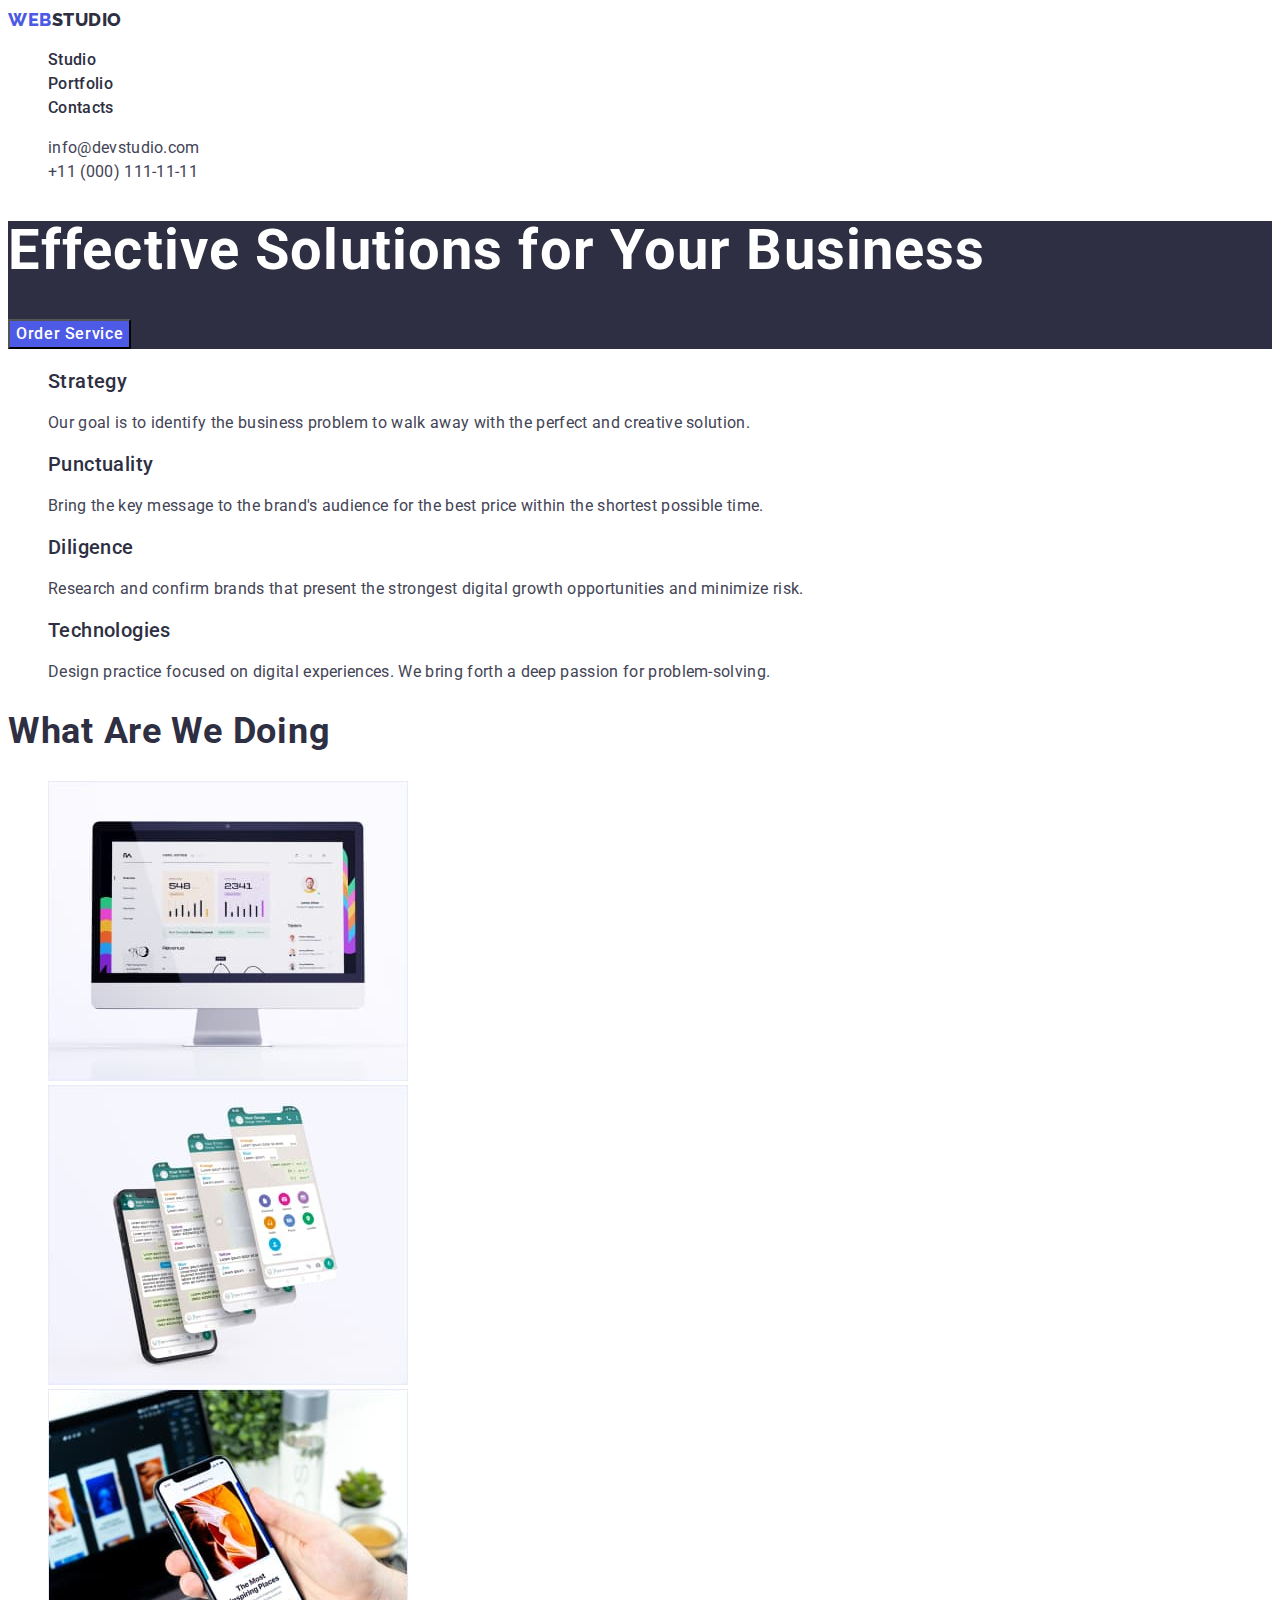
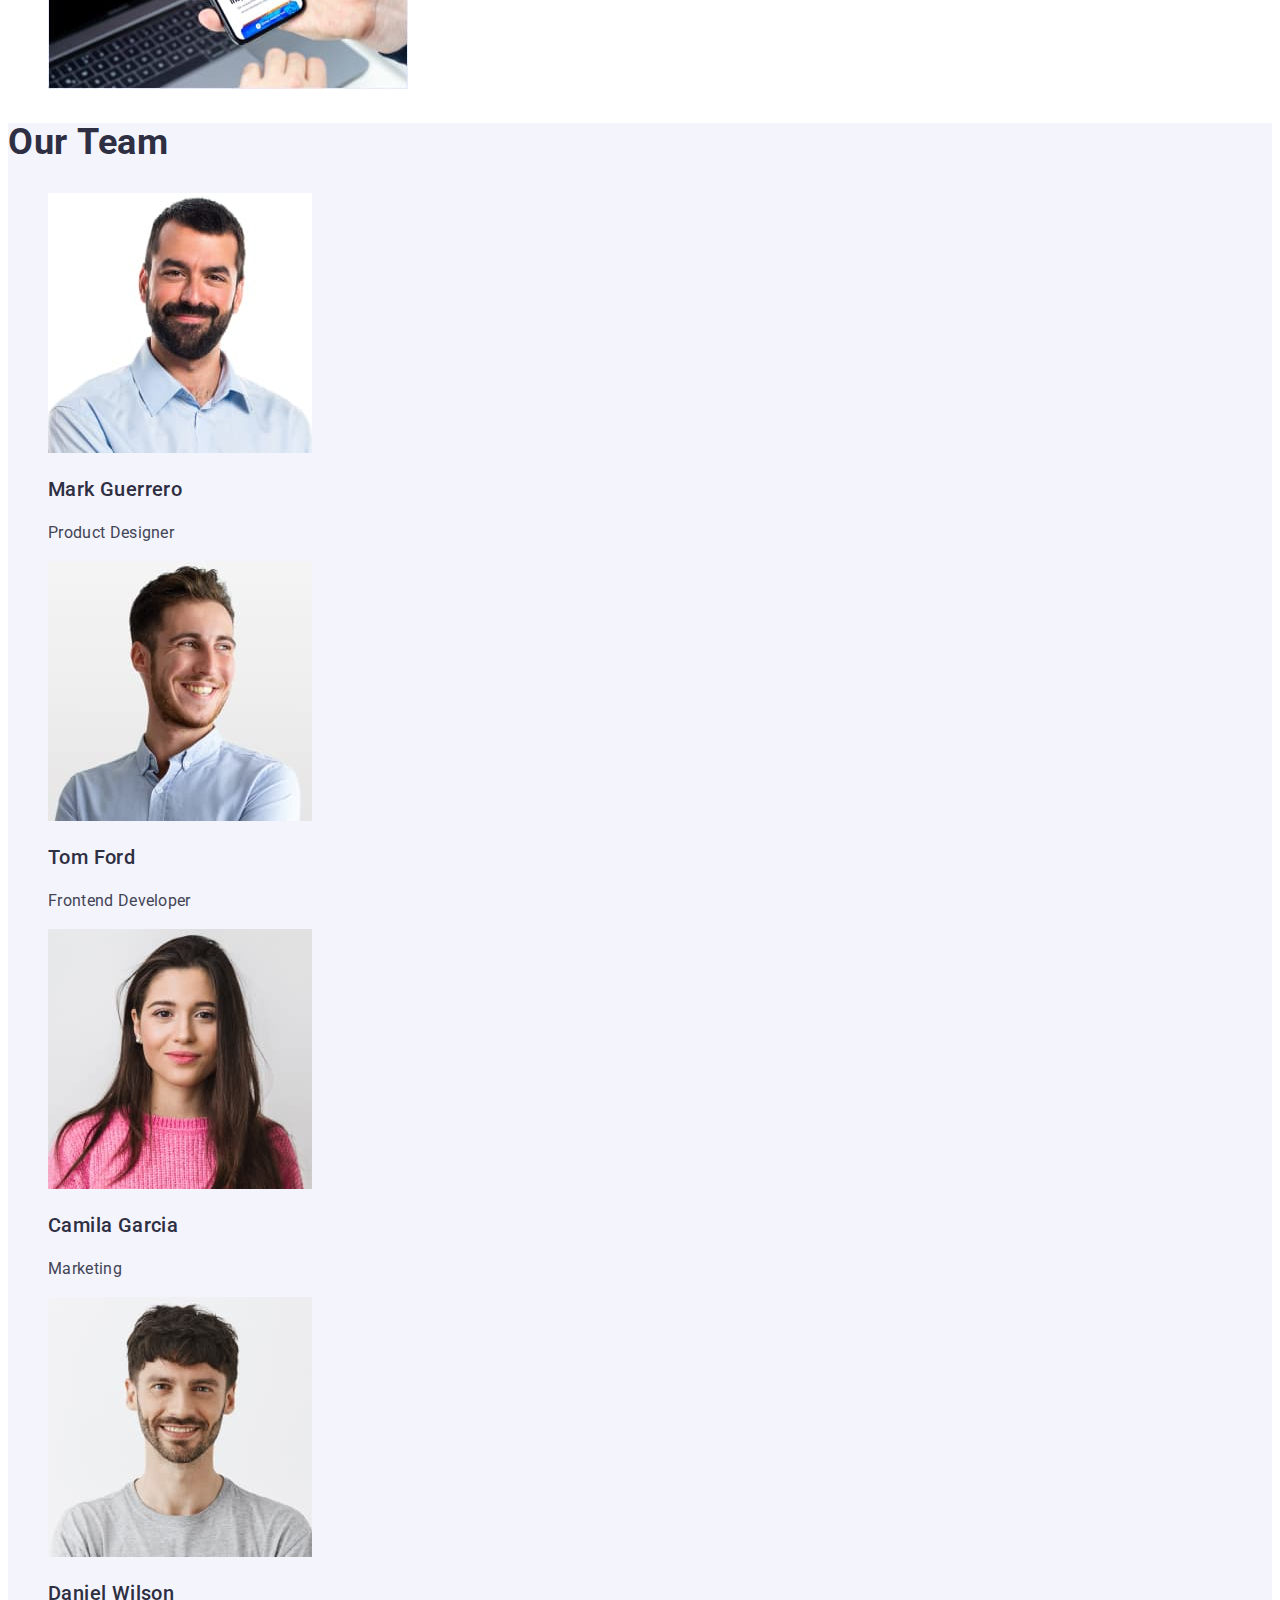
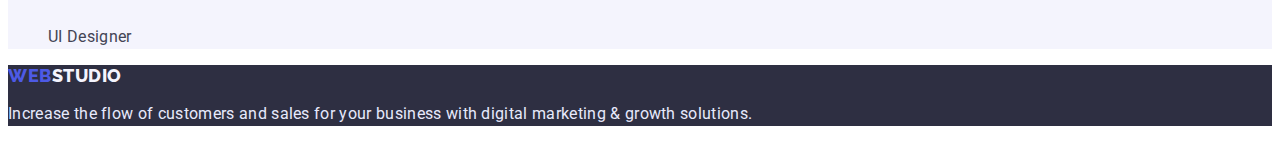
==== index.html @ 7d14fdac "Initial commit" ====
<!DOCTYPE html>
<html lang="en">
  <head>
    <meta charset="UTF-8" />
    <meta http-equiv="X-UA-Compatible" content="IE=edge" />
    <meta name="viewport" content="width=device-width, initial-scale=1.0" />
    <title>WebStudio</title>
    <link rel="preconnect" href="https://fonts.googleapis.com" />
    <link rel="preconnect" href="https://fonts.gstatic.com" crossorigin />
    <link
      href="https://fonts.googleapis.com/css2?family=Raleway:wght@800&family=Roboto:wght@400;500;700&display=swap"
      rel="stylesheet"
    />
    <link rel="stylesheet" href="./css/styles.css" />
  </head>
  <body>
    <header class="header">
      <nav class="header-navigation">
        <a href="./index.html" class="header-logo link">
          Web <span>Studio</span></a
        >
        <ul class="header-list list">
          <li class="header-item">
            <a href="" class="header-link link">Studio</a>
          </li>
          <li class="header-item">
            <a href="portfolio.html" class="header-link link">Portfolio</a>
          </li>
          <li class="header-item">
            <a href="" class="header-link link">Contacts</a>
          </li>
        </ul>
      </nav>
      <address class="header-addres">
        <ul class="header-list list">
          <li>
            <a href="mailto:info@devstudio.com" class="header-mail link"
              >info@devstudio.com</a
            >
          </li>
          <li>
            <a href="tel:+110001111111" class="header-tel link"
              >+11 (000) 111-11-11</a
            >
          </li>
        </ul>
      </address>
    </header>
    <main>
      <!-- Hero section -->
      <section class="hero">
        <h1 class="hero-title">Effective Solutions for Your Business</h1>
        <button type="button" class="hero-btn">Order Service</button>
      </section>
      <!-- /Hero section -->
      <!-- Section first -->
      <section class="section-first">
        <h2 class="section-first-tittle visually-hidden">About the company</h2>
        <ul class="section-first-list list">
          <li class="section-first-item">
            <h3 class="section-first-heading">Strategy</h3>
            <p class="section-first-text">
              Our goal is to identify the business problem to walk away with the
              perfect and creative solution.
            </p>
          </li>
          <li class="section-first-item">
            <h3 class="section-first-heading">Punctuality</h3>
            <p class="section-first-text">
              Bring the key message to the brand's audience for the best price
              within the shortest possible time.
            </p>
          </li>
          <li class="section-first-item">
            <h3 class="section-first-heading">Diligence</h3>
            <p class="section-first-text">
              Research and confirm brands that present the strongest digital
              growth opportunities and minimize risk.
            </p>
          </li>
          <li class="section-first-item">
            <h3 class="section-first-heading">Technologies</h3>
            <p class="section-first-text">
              Design practice focused on digital experiences. We bring forth a
              deep passion for problem-solving.
            </p>
          </li>
        </ul>
      </section>
      <!-- /Section first -->
      <!-- Section second -->
      <section class="section-second">
        <h2 class="section-second-tittle">What are we doing</h2>
        <ul class="section-second-list list">
          <li class="section-second-item">
            <img
              src="./images/Whatarewedoing1.jpg"
              alt="An example of our work"
              width="360"
            />
          </li>
          <li class="section-second-item">
            <img
              src="./images/Whatarewedoing2.jpg"
              alt="An example of our work"
              width="360"
            />
          </li>
          <li class="section-second-item">
            <img
              src="./images/Whatarewedoing3.jpg"
              alt="An example of our work"
              width="360"
            />
          </li>
        </ul>
      </section>
      <!-- /Section second -->
      <!-- Section third -->
      <section class="section-third">
        <h2 class="section-third-tittle">Our Team</h2>
        <ul class="section-third-list list">
          <li class="section-third-item">
            <img
              src="./images/Mark.jpg"
              alt="photo of the employee"
              width="264"
            />
            <h3 class="section-third-heading">Mark Guerrero</h3>
            <p class="section-third-text">Product Designer</p>
          </li>
          <li class="section-third-item">
            <img
              src="./images/Tom.jpg"
              alt="photo of the employee"
              width="264"
            />
            <h3 class="section-third-heading">Tom Ford</h3>
            <p class="section-third-text">Frontend Developer</p>
          </li>
          <li class="section-third-item">
            <img
              src="./images/Camila.jpg"
              alt="photo of the employee"
              width="264"
            />
            <h3 class="section-third-heading">Camila Garcia</h3>
            <p class="section-third-text">Marketing</p>
          </li>
          <li class="section-third-item">
            <img
              src="./images/Daniel.jpg"
              alt="photo of the employee"
              width="264"
            />
            <h3 class="section-third-heading">Daniel Wilson</h3>
            <p class="section-third-text">UI Designer</p>
          </li>
        </ul>
      </section>
      <!-- /Section third -->
    </main>
    <footer class="footer">
      <a href="./index.html" class="footer-logo link"
        >Web <span>Studio</span></a
      >
      <p class="footer-text">
        Increase the flow of customers and sales for your business with digital
        marketing & growth solutions.
      </p>
    </footer>
  </body>
</html>
---- css/styles.css ----
:root {
  --main-title-color: #fff;
  --secondary-title-color: #2e2f42;
  --main-text-color: #434455;
  --main-backgrounds-color: #2e2f42;
  --secondary-backgrounds-color: #f4f4fd;
}

body {
  font-family: "Roboto", sans-serif;
  background-color: #ffffff;
  color: #2e2f42;
}

.list {
  list-style: none;
}

.link {
  text-decoration: none;
}

.visually-hidden {
  position: absolute;
  width: 1px;
  height: 1px;
  margin: -1px;
  border: 0;
  padding: 0;

  white-space: nowrap;
  clip-path: inset(100%);
  clip: rect(0 0 0 0);
  overflow: hidden;
}
/* Header */
.header-logo {
  font-family: "Raleway", sans-serif;
  font-style: normal;
  font-weight: 800;
  font-size: 18px;
  line-height: 1.33;
  display: flex;
  align-items: center;
  letter-spacing: 0.03em;
  text-transform: uppercase;
  color: #4d5ae5;
}
.header-logo span {
  color: #2e2f42;
}
.header-link {
  font-weight: 500;
  font-size: 16px;
  line-height: 1.5;
  letter-spacing: 0.02em;
  color: #2e2f42;
}
.header-link:hover,
.header-link:focus {
  color: #4d5ae5;
}

.header-mail {
  font-style: normal;
  font-weight: 400;
  font-size: 16px;
  line-height: 1.5;
  letter-spacing: 0.02em;
  color: #434455;
}
.header-tel {
  font-style: normal;
  font-weight: 400;
  font-size: 16px;
  line-height: 1.5;
  letter-spacing: 0.02em;
  color: #434455;
}

.header-mail:hover,
.header-mail:focus {
  color: #4d5ae5;
}

.header-tel:hover,
.header-tel:focus {
  color: #4d5ae5;
}

/* Header */

/* Hero section */
.hero {
  background: var(--main-backgrounds-color);
}
.hero-title {
  font-size: 56px;
  line-height: 1.07;
  letter-spacing: 0.02em;
  color: var(--main-title-color);
}
.hero-btn {
  font-family: inherit;
  font-weight: 500;
  font-size: 16px;
  line-height: 1.5;
  display: flex;
  align-items: center;
  letter-spacing: 0.04em;
  color: #ffffff;
  background: #4d5ae5;
  cursor: pointer;
}

.hero-btn:hover,
.hero-btn:focus {
  color: #4d5ae5;
  background: #f4f4fd;
}
/* Hero section */

/* Section first */
.section-first-heading {
  font-weight: 500;
  font-size: 20px;
  line-height: 1.2;
  letter-spacing: 0.02em;
  color: var(--secondary-title-color);
}
.section-first-text {
  font-weight: 400;
  font-size: 16px;
  line-height: 1.2;
  letter-spacing: 0.02em;
  color: var(--main-text-color);
}

/* Section-first */

/* Section second */
.section-second-tittle {
  font-size: 36px;
  line-height: 1.11;
  letter-spacing: 0.02em;
  text-transform: capitalize;
  color: var(--secondary-title-color);
}

/* Section second */

/* Section third */
.section-third {
  background: var(--secondary-backgrounds-color);
}
.section-third-tittle {
  font-size: 36px;
  line-height: 1.11;
  letter-spacing: 0.02em;
  text-transform: capitalize;
  color: var(--secondary-title-color);
}

.section-third-heading {
  font-weight: 500;
  font-size: 20px;
  line-height: 1.2;
  letter-spacing: 0.02em;
}
.section-third-text {
  font-weight: 400;
  font-size: 16px;
  line-height: 1.5;
  letter-spacing: 0.02em;
  color: var(--main-text-color);
}
/* Section third */

/* footer */
.footer {
  background: #2e2f42;
}
.footer-logo {
  font-family: "Raleway", sans-serif;
  font-weight: 800;
  font-size: 18px;
  line-height: 1.17;
  display: flex;
  align-items: center;
  letter-spacing: 0.03em;
  text-transform: uppercase;
  color: #4d5ae5;
}
.footer-logo span {
  color: #f4f4fd;
}
.footer-text {
  font-weight: 400;
  font-size: 16px;
  line-height: 1.5;
  letter-spacing: 0.02em;
  color: #e7e9fc;
}
/* footer */

/* Portfolio */

/*  Prt Section 1 */
.portfolio-btn {
  font-family: inherit;
  font-style: normal;
  font-weight: 500;
  font-size: 16px;
  line-height: 1.5;
  display: flex;
  align-items: center;
  text-align: center;
  letter-spacing: 0.04em;
  color: #4d5ae5;
  background: #f4f4fd;
  cursor: pointer;
}

.portfolio-btn:hover,
.portfolio-btn:focus {
  background-color: #4d5ae5;
  color: #ffffff;
}

/* Prt Section second */
.portfolio-section-second-heading {
  font-weight: 500;
  font-size: 20px;
  line-height: 1.2;
  letter-spacing: 0.02em;
  color: var(--secondary-title-color);
}
.portfolio-section-second-text {
  font-weight: 400;
  font-size: 16px;
  line-height: 1.5;
  letter-spacing: 0.02em;
  color: var(--main-text-color);
}
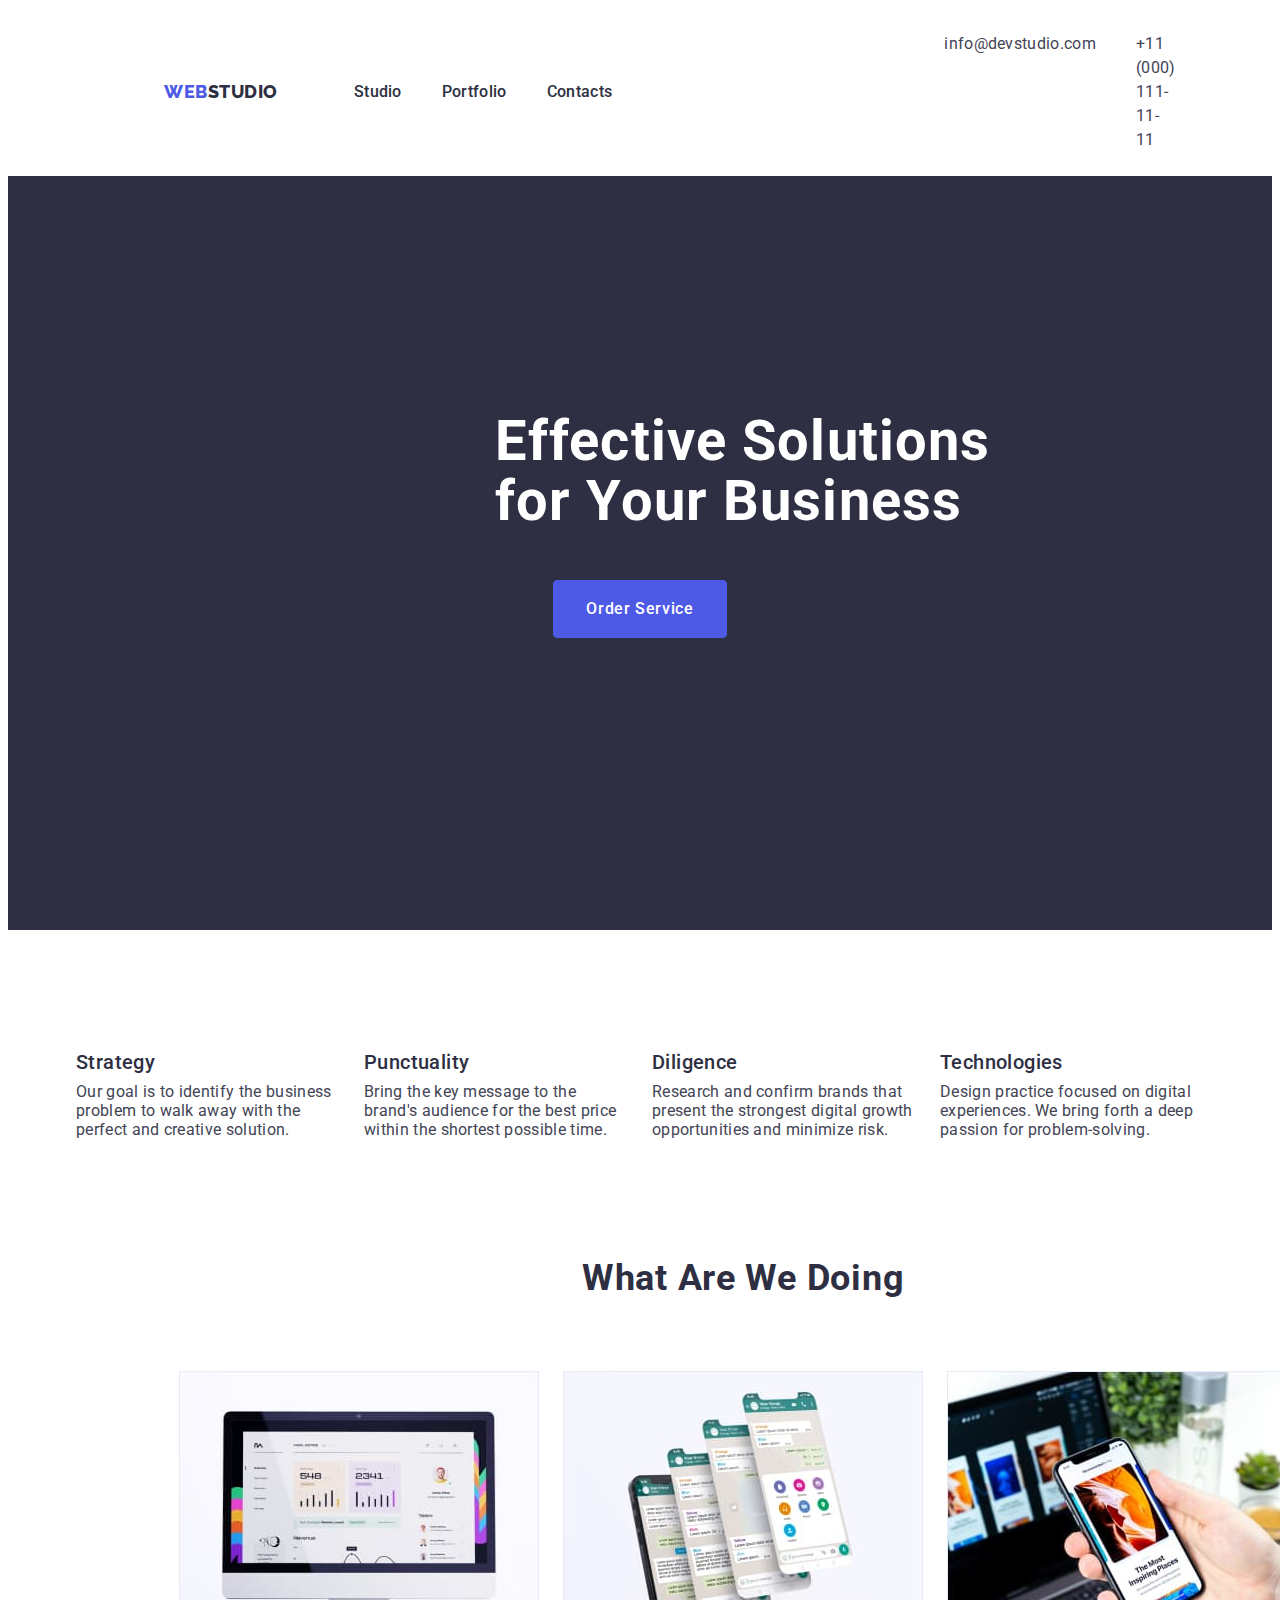
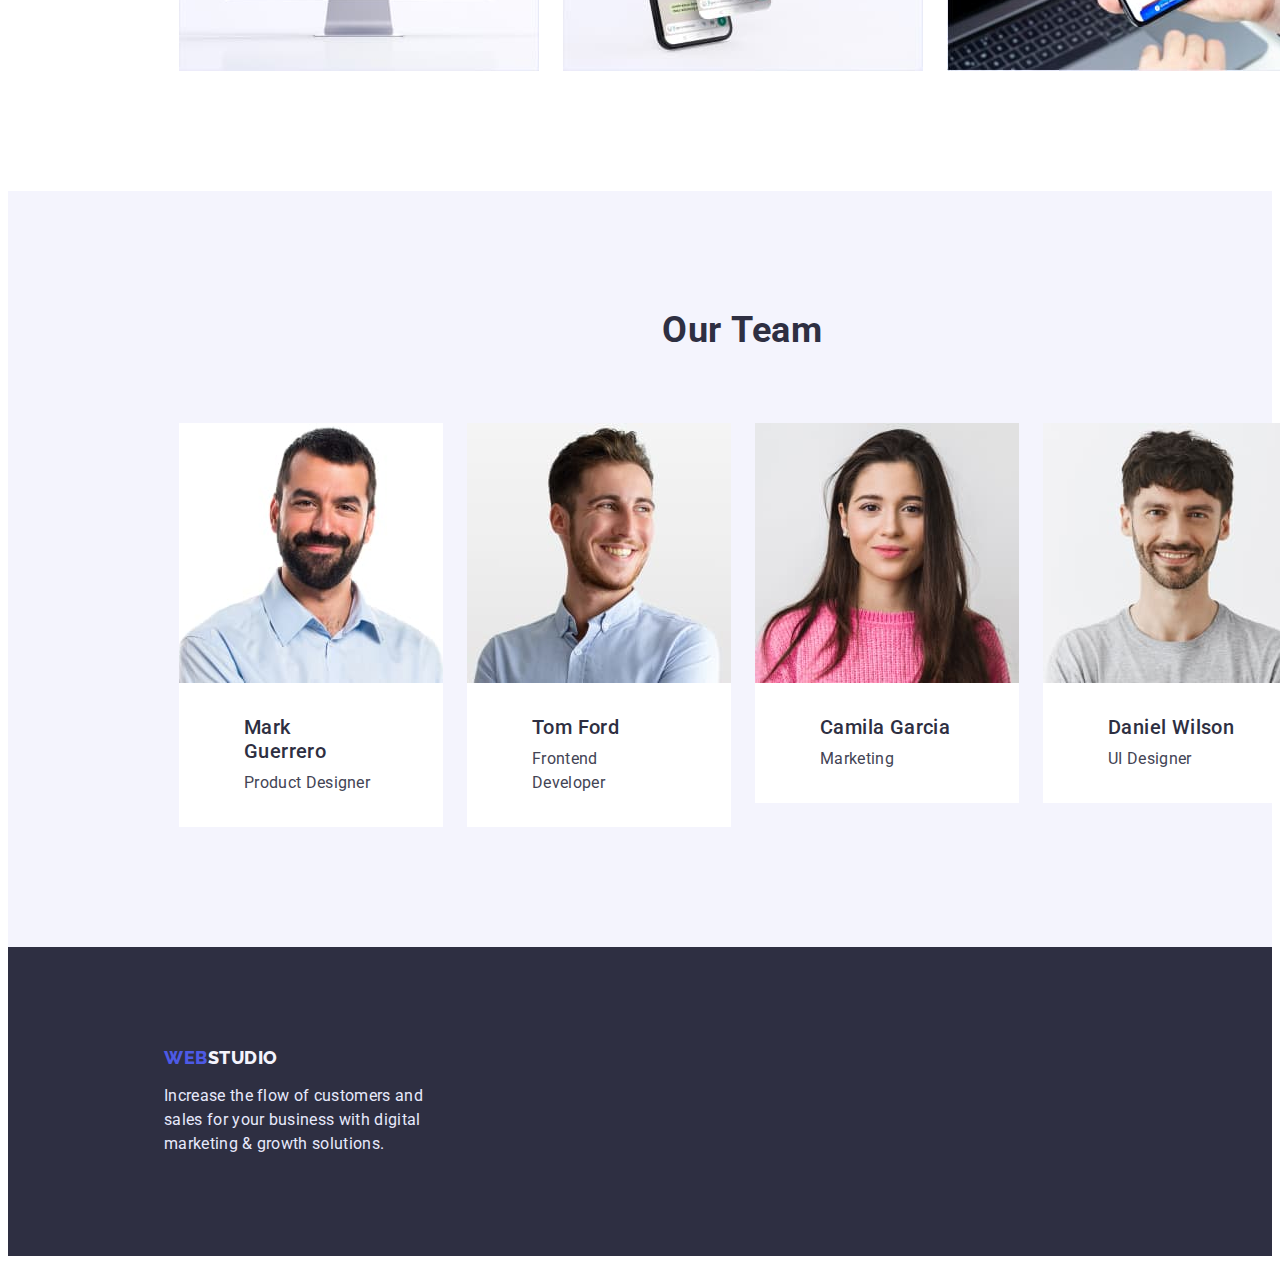
==== commit 2ca5fc7b: "upd" ====
--- a/index.html
+++ b/index.html
@@ -5,6 +5,13 @@
     <meta http-equiv="X-UA-Compatible" content="IE=edge" />
     <meta name="viewport" content="width=device-width, initial-scale=1.0" />
     <title>WebStudio</title>
+    <link
+      rel="stylesheet"
+      href="https://cdnjs.cloudflare.com/ajax/libs/modern-normalize/1.1.0/modern-normalize.min.css"
+      integrity="sha512-wpPYUAdjBVSE4KJnH1VR1HeZfpl1ub8YT/NKx4PuQ5NmX2tKuGu6U/JRp5y+Y8XG2tV+wKQpNHVUX03MfMFn9Q=="
+      crossorigin="anonymous"
+      referrerpolicy="no-referrer"
+    />
     <link rel="preconnect" href="https://fonts.googleapis.com" />
     <link rel="preconnect" href="https://fonts.gstatic.com" crossorigin />
     <link
@@ -15,159 +22,181 @@
   </head>
   <body>
     <header class="header">
-      <nav class="header-navigation">
-        <a href="./index.html" class="header-logo link">
-          Web <span>Studio</span></a
-        >
-        <ul class="header-list list">
-          <li class="header-item">
-            <a href="" class="header-link link">Studio</a>
-          </li>
-          <li class="header-item">
-            <a href="portfolio.html" class="header-link link">Portfolio</a>
-          </li>
-          <li class="header-item">
-            <a href="" class="header-link link">Contacts</a>
-          </li>
-        </ul>
-      </nav>
-      <address class="header-addres">
-        <ul class="header-list list">
-          <li>
-            <a href="mailto:info@devstudio.com" class="header-mail link"
-              >info@devstudio.com</a
-            >
-          </li>
-          <li>
-            <a href="tel:+110001111111" class="header-tel link"
-              >+11 (000) 111-11-11</a
-            >
-          </li>
-        </ul>
-      </address>
+      <div class="container header-container">
+        <nav class="header-navigation">
+          <a href="./index.html" class="header-logo link">
+            Web <span>Studio</span></a
+          >
+          <ul class="header-list list">
+            <li class="header-item">
+              <a href="" class="header-link link">Studio</a>
+            </li>
+            <li class="header-item">
+              <a href="portfolio.html" class="header-link link">Portfolio</a>
+            </li>
+            <li class="header-item">
+              <a href="" class="header-link link">Contacts</a>
+            </li>
+          </ul>
+        </nav>
+        <address class="header-addres">
+          <ul class="header-list list">
+            <li>
+              <a href="mailto:info@devstudio.com" class="header-mail link"
+                >info@devstudio.com</a
+              >
+            </li>
+            <li>
+              <a href="tel:+110001111111" class="header-tel link"
+                >+11 (000) 111-11-11</a
+              >
+            </li>
+          </ul>
+        </address>
+      </div>
     </header>
     <main>
       <!-- Hero section -->
       <section class="hero">
-        <h1 class="hero-title">Effective Solutions for Your Business</h1>
-        <button type="button" class="hero-btn">Order Service</button>
+        <div class="container">
+          <h1 class="hero-title">Effective Solutions for Your Business</h1>
+          <button type="button" class="hero-btn">Order Service</button>
+        </div>
       </section>
       <!-- /Hero section -->
       <!-- Section first -->
       <section class="section-first">
-        <h2 class="section-first-tittle visually-hidden">About the company</h2>
-        <ul class="section-first-list list">
-          <li class="section-first-item">
-            <h3 class="section-first-heading">Strategy</h3>
-            <p class="section-first-text">
-              Our goal is to identify the business problem to walk away with the
-              perfect and creative solution.
-            </p>
-          </li>
-          <li class="section-first-item">
-            <h3 class="section-first-heading">Punctuality</h3>
-            <p class="section-first-text">
-              Bring the key message to the brand's audience for the best price
-              within the shortest possible time.
-            </p>
-          </li>
-          <li class="section-first-item">
-            <h3 class="section-first-heading">Diligence</h3>
-            <p class="section-first-text">
-              Research and confirm brands that present the strongest digital
-              growth opportunities and minimize risk.
-            </p>
-          </li>
-          <li class="section-first-item">
-            <h3 class="section-first-heading">Technologies</h3>
-            <p class="section-first-text">
-              Design practice focused on digital experiences. We bring forth a
-              deep passion for problem-solving.
-            </p>
-          </li>
-        </ul>
+        <div class="container">
+          <h2 class="section-first-tittle visually-hidden">
+            About the company
+          </h2>
+          <ul class="section-first-list list">
+            <li class="section-first-item">
+              <h3 class="section-first-heading">Strategy</h3>
+              <p class="section-first-text">
+                Our goal is to identify the business problem to walk away with
+                the perfect and creative solution.
+              </p>
+            </li>
+            <li class="section-first-item">
+              <h3 class="section-first-heading">Punctuality</h3>
+              <p class="section-first-text">
+                Bring the key message to the brand's audience for the best price
+                within the shortest possible time.
+              </p>
+            </li>
+            <li class="section-first-item">
+              <h3 class="section-first-heading">Diligence</h3>
+              <p class="section-first-text">
+                Research and confirm brands that present the strongest digital
+                growth opportunities and minimize risk.
+              </p>
+            </li>
+            <li class="section-first-item">
+              <h3 class="section-first-heading">Technologies</h3>
+              <p class="section-first-text">
+                Design practice focused on digital experiences. We bring forth a
+                deep passion for problem-solving.
+              </p>
+            </li>
+          </ul>
+        </div>
       </section>
       <!-- /Section first -->
       <!-- Section second -->
       <section class="section-second">
-        <h2 class="section-second-tittle">What are we doing</h2>
-        <ul class="section-second-list list">
-          <li class="section-second-item">
-            <img
-              src="./images/Whatarewedoing1.jpg"
-              alt="An example of our work"
-              width="360"
-            />
-          </li>
-          <li class="section-second-item">
-            <img
-              src="./images/Whatarewedoing2.jpg"
-              alt="An example of our work"
-              width="360"
-            />
-          </li>
-          <li class="section-second-item">
-            <img
-              src="./images/Whatarewedoing3.jpg"
-              alt="An example of our work"
-              width="360"
-            />
-          </li>
-        </ul>
+        <div class="container section-second-container">
+          <h2 class="section-second-tittle">What are we doing</h2>
+          <ul class="section-second-list list">
+            <li class="section-second-item">
+              <img
+                src="./images/Whatarewedoing1.jpg"
+                alt="An example of our work"
+                width="360"
+              />
+            </li>
+            <li class="section-second-item">
+              <img
+                src="./images/Whatarewedoing2.jpg"
+                alt="An example of our work"
+                width="360"
+              />
+            </li>
+            <li class="section-second-item">
+              <img
+                src="./images/Whatarewedoing3.jpg"
+                alt="An example of our work"
+                width="360"
+              />
+            </li>
+          </ul>
+        </div>
       </section>
       <!-- /Section second -->
       <!-- Section third -->
       <section class="section-third">
-        <h2 class="section-third-tittle">Our Team</h2>
-        <ul class="section-third-list list">
-          <li class="section-third-item">
-            <img
-              src="./images/Mark.jpg"
-              alt="photo of the employee"
-              width="264"
-            />
-            <h3 class="section-third-heading">Mark Guerrero</h3>
-            <p class="section-third-text">Product Designer</p>
-          </li>
-          <li class="section-third-item">
-            <img
-              src="./images/Tom.jpg"
-              alt="photo of the employee"
-              width="264"
-            />
-            <h3 class="section-third-heading">Tom Ford</h3>
-            <p class="section-third-text">Frontend Developer</p>
-          </li>
-          <li class="section-third-item">
-            <img
-              src="./images/Camila.jpg"
-              alt="photo of the employee"
-              width="264"
-            />
-            <h3 class="section-third-heading">Camila Garcia</h3>
-            <p class="section-third-text">Marketing</p>
-          </li>
-          <li class="section-third-item">
-            <img
-              src="./images/Daniel.jpg"
-              alt="photo of the employee"
-              width="264"
-            />
-            <h3 class="section-third-heading">Daniel Wilson</h3>
-            <p class="section-third-text">UI Designer</p>
-          </li>
-        </ul>
+        <div class="container section-third-container">
+          <h2 class="section-third-tittle">Our Team</h2>
+          <ul class="section-third-list list">
+            <li class="section-third-item">
+              <img
+                src="./images/Mark.jpg"
+                alt="photo of the employee"
+                width="264"
+              />
+              <div class="section-third-item-container">
+                <h3 class="section-third-heading">Mark Guerrero</h3>
+                <p class="section-third-text">Product Designer</p>
+              </div>
+            </li>
+            <li class="section-third-item">
+              <img
+                src="./images/Tom.jpg"
+                alt="photo of the employee"
+                width="264"
+              />
+              <div class="section-third-item-container">
+                <h3 class="section-third-heading">Tom Ford</h3>
+                <p class="section-third-text">Frontend Developer</p>
+              </div>
+            </li>
+            <li class="section-third-item">
+              <img
+                src="./images/Camila.jpg"
+                alt="photo of the employee"
+                width="264"
+              />
+              <div class="section-third-item-container">
+                <h3 class="section-third-heading">Camila Garcia</h3>
+                <p class="section-third-text">Marketing</p>
+              </div>
+            </li>
+            <li class="section-third-item">
+              <img
+                src="./images/Daniel.jpg"
+                alt="photo of the employee"
+                width="264"
+              />
+              <div class="section-third-item-container">
+                <h3 class="section-third-heading">Daniel Wilson</h3>
+                <p class="section-third-text">UI Designer</p>
+              </div>
+            </li>
+          </ul>
+        </div>
       </section>
       <!-- /Section third -->
     </main>
     <footer class="footer">
-      <a href="./index.html" class="footer-logo link"
-        >Web <span>Studio</span></a
-      >
-      <p class="footer-text">
-        Increase the flow of customers and sales for your business with digital
-        marketing & growth solutions.
-      </p>
+      <div class="container footer-container">
+        <a href="./index.html" class="footer-logo link"
+          >Web <span>Studio</span></a
+        >
+        <p class="footer-text">
+          Increase the flow of customers and sales for your business with
+          digital marketing & growth solutions.
+        </p>
+      </div>
     </footer>
   </body>
 </html>
--- a/css/styles.css
+++ b/css/styles.css
@@ -4,12 +4,39 @@
   --main-text-color: #434455;
   --main-backgrounds-color: #2e2f42;
   --secondary-backgrounds-color: #f4f4fd;
+  --basic-margin-text: 8px;
+}
+
+h1,
+h2,
+h3,
+h4,
+h5,
+h6,
+p {
+  margin: 0;
+}
+
+ul {
+  margin: 0;
+  padding: 0;
+}
+
+img {
+  display: block;
 }
 
 body {
   font-family: "Roboto", sans-serif;
   background-color: #ffffff;
   color: #2e2f42;
+}
+
+.container {
+  max-width: 1470px;
+  margin: 0 auto;
+  padding-left: 15px;
+  padding-right: 15px;
 }
 
 .list {
@@ -34,6 +61,21 @@
   overflow: hidden;
 }
 /* Header */
+.header {
+  padding: 24px 0;
+}
+
+.header-navigation {
+  display: flex;
+  flex-direction: row;
+}
+
+.header-list {
+  display: flex;
+  flex-direction: row;
+  gap: 40px;
+}
+
 .header-logo {
   font-family: "Raleway", sans-serif;
   font-style: normal;
@@ -45,6 +87,7 @@
   letter-spacing: 0.03em;
   text-transform: uppercase;
   color: #4d5ae5;
+  margin-right: 76px;
 }
 .header-logo span {
   color: #2e2f42;
@@ -61,6 +104,12 @@
   color: #4d5ae5;
 }
 
+.header-container {
+  display: flex;
+  align-items: center;
+  padding: 0 156px;
+}
+
 .header-mail {
   font-style: normal;
   font-weight: 400;
@@ -68,6 +117,8 @@
   line-height: 1.5;
   letter-spacing: 0.02em;
   color: #434455;
+  margin-left: 332px;
+  margin-right: 0px;
 }
 .header-tel {
   font-style: normal;
@@ -93,24 +144,35 @@
 /* Hero section */
 .hero {
   background: var(--main-backgrounds-color);
-}
+  padding: 188px 472px 292px 472px;
+}
+
 .hero-title {
   font-size: 56px;
   line-height: 1.07;
   letter-spacing: 0.02em;
   color: var(--main-title-color);
-}
+  margin: 48px auto;
+  width: 496px;
+  display: block;
+}
+
 .hero-btn {
+  min-width: 169px;
   font-family: inherit;
   font-weight: 500;
   font-size: 16px;
   line-height: 1.5;
-  display: flex;
+  display: block;
+  margin: 0 auto;
   align-items: center;
   letter-spacing: 0.04em;
   color: #ffffff;
   background: #4d5ae5;
   cursor: pointer;
+  border: 1px solid #4d5ae5;
+  border-radius: 4px;
+  padding: 16px 32px;
 }
 
 .hero-btn:hover,
@@ -121,12 +183,22 @@
 /* Hero section */
 
 /* Section first */
+.section-first {
+  padding-top: 120px;
+  padding-bottom: 120px;
+}
+.section-first-list {
+  display: flex;
+  justify-content: center;
+  gap: 24px;
+}
 .section-first-heading {
   font-weight: 500;
   font-size: 20px;
   line-height: 1.2;
   letter-spacing: 0.02em;
   color: var(--secondary-title-color);
+  margin-bottom: var(--basic-margin-text);
 }
 .section-first-text {
   font-weight: 400;
@@ -134,17 +206,30 @@
   line-height: 1.2;
   letter-spacing: 0.02em;
   color: var(--main-text-color);
+  width: 264px;
 }
 
 /* Section-first */
 
 /* Section second */
+.section-second {
+  padding-bottom: 120px;
+}
 .section-second-tittle {
   font-size: 36px;
   line-height: 1.11;
   letter-spacing: 0.02em;
   text-transform: capitalize;
   color: var(--secondary-title-color);
+  margin-bottom: 72px;
+  padding-left: 559px;
+}
+
+.section-second-list {
+  display: flex;
+  flex-direction: row;
+  gap: 24px;
+  padding-left: 156px;
 }
 
 /* Section second */
@@ -152,6 +237,7 @@
 /* Section third */
 .section-third {
   background: var(--secondary-backgrounds-color);
+  padding: 120px 0;
 }
 .section-third-tittle {
   font-size: 36px;
@@ -159,6 +245,8 @@
   letter-spacing: 0.02em;
   text-transform: capitalize;
   color: var(--secondary-title-color);
+  padding-left: 639px;
+  margin-bottom: 72px;
 }
 
 .section-third-heading {
@@ -166,6 +254,7 @@
   font-size: 20px;
   line-height: 1.2;
   letter-spacing: 0.02em;
+  margin-bottom: var(--basic-margin-text);
 }
 .section-third-text {
   font-weight: 400;
@@ -174,11 +263,32 @@
   letter-spacing: 0.02em;
   color: var(--main-text-color);
 }
+
+.section-third-list {
+  display: flex;
+  flex-direction: row;
+  gap: 24px;
+  padding-left: 156px;
+}
+
+.section-third-container {
+  display: flex;
+  flex-direction: column;
+}
+
+.section-third-item-container {
+  display: flex;
+  flex-direction: column;
+  background-color: var(--main-title-color);
+  padding: 32px 65px;
+}
+
 /* Section third */
 
 /* footer */
 .footer {
   background: #2e2f42;
+  padding: 100px 0px;
 }
 .footer-logo {
   font-family: "Raleway", sans-serif;
@@ -190,6 +300,7 @@
   letter-spacing: 0.03em;
   text-transform: uppercase;
   color: #4d5ae5;
+  margin-bottom: 16px;
 }
 .footer-logo span {
   color: #f4f4fd;
@@ -200,25 +311,45 @@
   line-height: 1.5;
   letter-spacing: 0.02em;
   color: #e7e9fc;
-}
+  width: 264px;
+}
+
+.footer-container {
+  display: flex;
+  flex-direction: column;
+  padding: 0 156px;
+}
+
 /* footer */
 
 /* Portfolio */
 
+.prt-section-first-container {
+  padding-left: -150px;
+}
+
 /*  Prt Section 1 */
+.portfolio-section-first {
+  padding-bottom: 120px;
+}
+
 .portfolio-btn {
   font-family: inherit;
   font-style: normal;
   font-weight: 500;
   font-size: 16px;
   line-height: 1.5;
-  display: flex;
   align-items: center;
   text-align: center;
   letter-spacing: 0.04em;
   color: #4d5ae5;
   background: #f4f4fd;
   cursor: pointer;
+  margin-bottom: 75px;
+  border: 1px solid #e7e9fc;
+  border-radius: 4px;
+  padding: 12px 24px;
+  display: flex;
 }
 
 .portfolio-btn:hover,
@@ -234,6 +365,7 @@
   line-height: 1.2;
   letter-spacing: 0.02em;
   color: var(--secondary-title-color);
+  margin-bottom: 8px;
 }
 .portfolio-section-second-text {
   font-weight: 400;
@@ -242,3 +374,28 @@
   letter-spacing: 0.02em;
   color: var(--main-text-color);
 }
+
+.portfolio-section-second-content {
+  display: flex;
+  flex-direction: column;
+  justify-content: center;
+  background-color: #fff;
+  padding: 32px 16px;
+  border: 1px solid #e7e9fc;
+}
+
+.prtss-container {
+  display: flex;
+  flex-wrap: wrap;
+  gap: 24px;
+}
+
+.prtsf-container {
+  display: flex;
+  flex-direction: row;
+  gap: 24px;
+  justify-content: center;
+  padding-right: 427px;
+  padding-left: 90px;
+  padding-top: 93px;
+}
